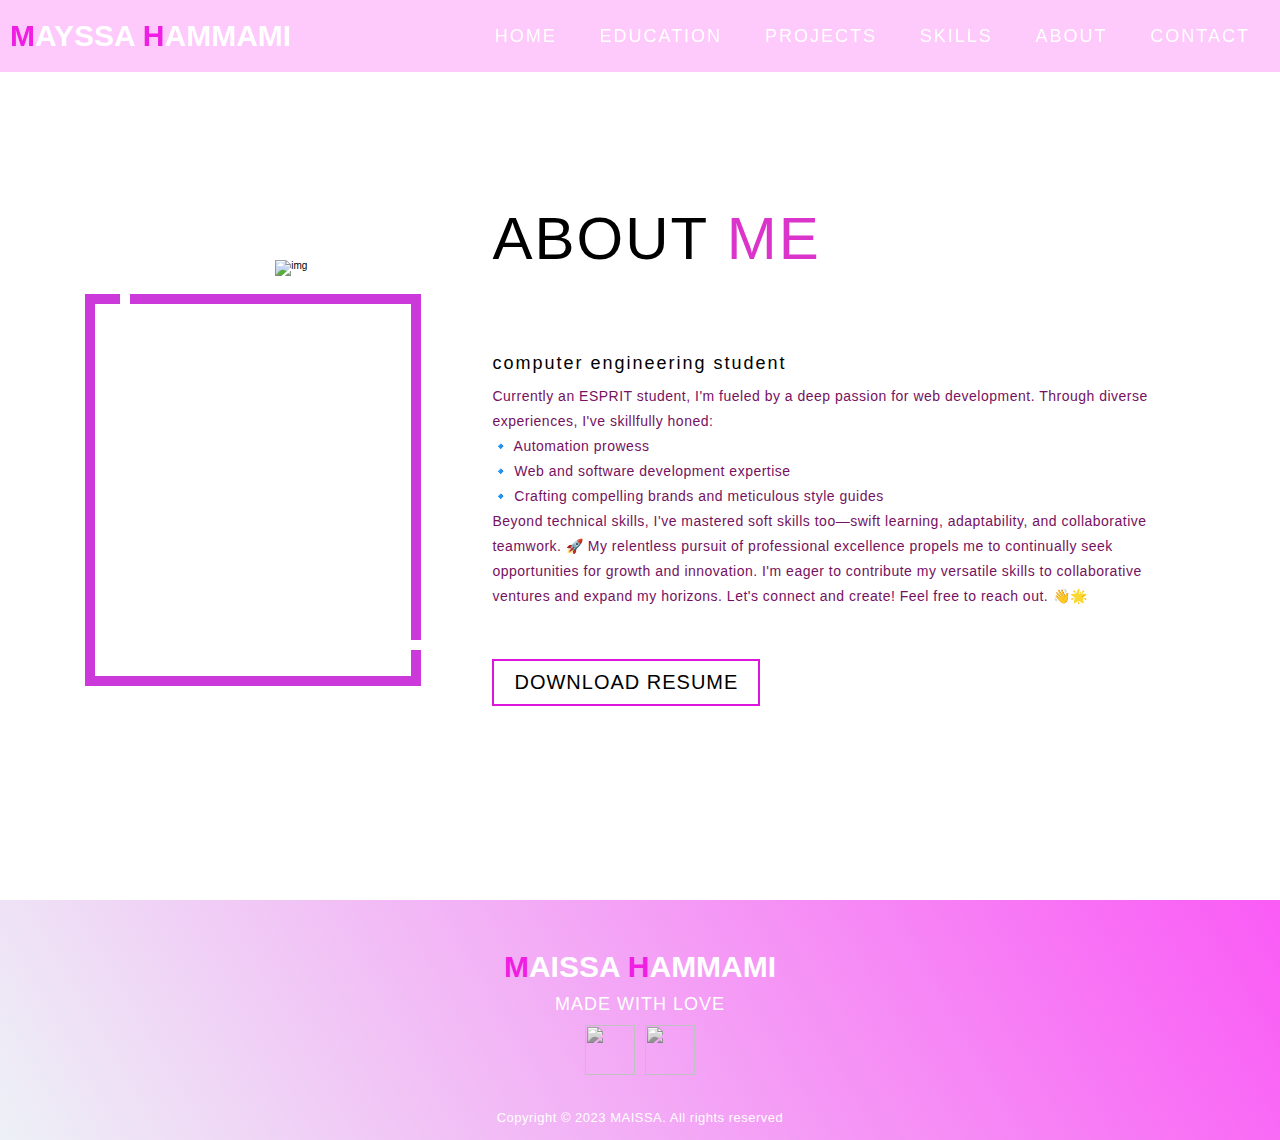
==== about.html @ 3b2d1891 "Add files via upload" ====
<!DOCTYPE html>
<html lang="en">
<head>
    <meta charset="UTF-8">
    <meta name="viewport" content="width=device-width, initial-scale=1.0">
    <link rel="stylesheet" href="style.css">
    <title>about</title>
</head>
<body>
  <!-- Header -->
<!-- Header -->
<section id="header">
    <div class="header container">
      <div class="nav-bar">
        <div class="brand">
          <a href="home.html">
            <h1><span>M</span>AYSSA <span>H</span>AMMAMI</h1>
          </a>
        </div>
        <div class="nav-list">
          <div class="hamburger">
            <div class="bar"></div>
          </div>
          <ul>
            <li><a href="index.html" data-after="Home">Home</a></li>
            <li><a href="education.html" data-after="Service">Education</a></li>
            <li><a href="projects.html" data-after="Projects">Projects</a></li>
            <li><a href="skills.html" data-after="Skills">Skills</a></li>
            <li><a href="about.html" data-after="About">About</a></li>
            <li><a href="contact.html" data-after="Contact">Contact</a></li>
          </ul>
        </div>
      </div>
    </div>
  </section>   
  <!-- About Section -->
  <section id="about">
    <div class="about container">
      <div class="col-left">
        <div class="about-img">
          <img src="./img/sou.jpg" alt="img">
        </div>
      </div>
      <div class="col-right">
        <h1 class="section-title">About <span>me</span></h1>
        <h2>computer engineering student</h2>
        <p>Currently an ESPRIT student, I'm fueled by a deep passion for web development. Through diverse experiences, I've skillfully honed:
          <br>
          🔹 Automation prowess <br>
          🔹 Web and software development expertise <br>
          🔹 Crafting compelling brands and meticulous style guides <br>
          
          Beyond technical skills, I've mastered soft skills too—swift learning, adaptability, and collaborative teamwork.
          
          🚀 My relentless pursuit of professional excellence propels me to continually seek opportunities for growth and innovation.
          
          I'm eager to contribute my versatile skills to collaborative ventures and expand my horizons. Let's connect and create! Feel free to reach out. 👋🌟</p>
        <a href="index.html" class="cta">Download Resume</a>
      </div>
    </div>
  </section>
  <!-- End About Section --> 
  <!-- Footer -->
  <section id="footer">
    <div class="footer container">
      <div class="brand">
        <h1><span>M</span>AISSA <span>H</span>AMMAMI</h1>
      </div>
      <h2>MADE WITH LOVE </h2>
      <div class="social-icon">
        <div class="social-item">
          <a href="#"><img src="https://img.icons8.com/bubbles/100/000000/facebook-new.png" /></a>
        </div>
        <div class="social-item">
          <a href="#"><img src="https://img.icons8.com/bubbles/100/000000/instagram-new.png" /></a>
        </div>
      </div>
      <p>Copyright © 2023 MAISSA. All rights reserved</p>
    </div>
  </section>
  <!-- End Footer -->
  <script src="./app.js"></script>
  <!-- Add this script at the end of the body tag -->
<!-- Add this in the head section of your HTML -->
</body>
</html>
---- style.css ----
.contact {
	background-color: #f4f4f4;
	padding: 80px 0;
	text-align: center;
  }
  
  .contact__heading {
	color: #333;
  }
  
  .contact__wrapper {
	display: flex;
	justify-content: space-around;
	align-items: center;
	margin-top: 40px;
  }
  
  .contact__visual img {
	max-width: 100%;
	height: auto;
  }
  
  .contact__form {
	max-width: 400px;
	width: 100%;
  }
  
  .contact__form-el {
	width: 100%;
	padding: 10px;
	margin-bottom: 20px;
	border: 1px solid #ddd;
	border-radius: 5px;
	font-size: 16px;
  }
  
  .contact__form-el--submit {
	background-color: #ed27f4;
	color: #fff;
	cursor: pointer;
  }
  
  .contact__form-el--submit:hover {
	background-color: #2980b9;
  }
  
  /* Responsive Styling */
  @media screen and (max-width: 768px) {
	.contact__wrapper {
	  flex-direction: column;
	}
  
	.contact__form {
	  max-width: none;
	}
  }
.section-title{
	flex-direction: column;
	max-width: 1200px;
	margin: 0 auto;
	padding: 60px 0;
}
.skills {

	@keyframes rubberBand {
		0% {
		  -webkit-transform: scale(1);
		  -ms-transform: scale(1);
		  transform: scale(1);
		}
	  
		30% {
		  -webkit-transform: scaleX(1.25) scaleY(0.75);
		  -ms-transform: scaleX(1.25) scaleY(0.75);
		  transform: scaleX(1.25) scaleY(0.75);
		}
	  
		40% {
		  -webkit-transform: scaleX(0.75) scaleY(1.25);
		  -ms-transform: scaleX(0.75) scaleY(1.25);
		  transform: scaleX(0.75) scaleY(1.25);
		}
	  
		60% {
		  -webkit-transform: scaleX(1.15) scaleY(0.85);
		  -ms-transform: scaleX(1.15) scaleY(0.85);
		  transform: scaleX(1.15) scaleY(0.85);
		}
	  
		100% {
		  -webkit-transform: scale(1);
		  -ms-transform: scale(1);
		  transform: scale(1);
		}
	  }
	  
	  .rubberBand {
		-webkit-animation-name: rubberBand;
		animation-name: rubberBand;
	  }
	  /* 
	  @-webkit-keyframes shake {
		0%, 100% {
		  -webkit-transform: translateX(0);
		  transform: translateX(0);
		}
	  
		10%, 30%, 50%, 70%, 90% {
		  -webkit-transform: translateX(-10px);
		  transform: translateX(-10px);
		}
	  
		20%, 40%, 60%, 80% {
		  -webkit-transform: translateX(10px);
		  transform: translateX(10px);
		}
	  } */
	  @keyframes shake {
		0%, 100% {
		  -webkit-transform: translateX(0);
		  -ms-transform: translateX(0);
		  transform: translateX(0);
		}
	  
		10%, 30%, 50%, 70%, 90% {
		  -webkit-transform: translateX(-10px);
		  -ms-transform: translateX(-10px);
		  transform: translateX(-10px);
		}
	  
		20%, 40%, 60%, 80% {
		  -webkit-transform: translateX(10px);
		  -ms-transform: translateX(10px);
		  transform: translateX(10px);
		}
	  }
	  
	  .shake {
		-webkit-animation-name: shake;
		animation-name: shake;
	  }
	  /* 
	  @-webkit-keyframes swing {
		20% {
		  -webkit-transform: rotate(15deg);
		  transform: rotate(15deg);
		}
	  
		40% {
		  -webkit-transform: rotate(-10deg);
		  transform: rotate(-10deg);
		}
	  
		60% {
		  -webkit-transform: rotate(5deg);
		  transform: rotate(5deg);
		}
	  
		80% {
		  -webkit-transform: rotate(-5deg);
		  transform: rotate(-5deg);
		}
@keyframes swing {
  20% {
    -webkit-transform: rotate(15deg);
    -ms-transform: rotate(15deg);
    transform: rotate(15deg);
  }

  40% {
    -webkit-transform: rotate(-10deg);
    -ms-transform: rotate(-10deg);
    transform: rotate(-10deg);
  }

  60% {
    -webkit-transform: rotate(5deg);
    -ms-transform: rotate(5deg);
    transform: rotate(5deg);
  }

  80% {
    -webkit-transform: rotate(-5deg);
    -ms-transform: rotate(-5deg);
    transform: rotate(-5deg);
  }

  100% {
    -webkit-transform: rotate(0deg);
    -ms-transform: rotate(0deg);
    transform: rotate(0deg);
  }
}

.swing {
  -webkit-transform-origin: top center;
  -ms-transform-origin: top center;
  transform-origin: top center;
  -webkit-animation-name: swing;
  animation-name: swing;
}

@keyframes tada {
  0% {
    -webkit-transform: scale(1);
    -ms-transform: scale(1);
    transform: scale(1);
  }

  10%, 20% {
    -webkit-transform: scale(0.9) rotate(-3deg);
    -ms-transform: scale(0.9) rotate(-3deg);
    transform: scale(0.9) rotate(-3deg);
  }

  30%, 50%, 70%, 90% {
    -webkit-transform: scale(1.1) rotate(3deg);
    -ms-transform: scale(1.1) rotate(3deg);
    transform: scale(1.1) rotate(3deg);
  }

  40%, 60%, 80% {
    -webkit-transform: scale(1.1) rotate(-3deg);
    -ms-transform: scale(1.1) rotate(-3deg);
    transform: scale(1.1) rotate(-3deg);
  }

  100% {
    -webkit-transform: scale(1) rotate(0);
    -ms-transform: scale(1) rotate(0);
    transform: scale(1) rotate(0);
  }
}
	  
}
.skill-content{padding: 50px 0 80px;}
.single-skill-content{padding-top: 100px;}
.section-heading h2 {
  font-size: 24px;
    font-weight: 600;
    text-transform: uppercase;
    padding-bottom: 20px; /* Adjust this value to change the spacing below the heading */
    border-bottom: 1px solid #e5ebf2;
}
.single-progress-txt {
    display: flex;
}
.single-progress-txt h3 {
    width: 10%;
    color: #a606c3;
    position: relative;
    top: 6px;
    left: 20px;
}
.barWrapper {
    font-weight: 400;
    font-size: 16px;
    text-transform: uppercase;
}
.progress {
    border-radius:3px;
    overflow: visible;
    background: #e6ecf3;
    height:8px;
    margin-top: 15px;
    width: 85%;
    margin-bottom: 37px;
}
.progress-bar {
   background: #b636ff;
    border-radius: 3px;
   -webkit-transition: width 1.5s ease-in-out;
   -ms-transition: width 1.5s ease-in-out;
   -moz-transition: width 1.5s ease-in-out;
   -o-transition: width 1.5s ease-in-out;
   transition: width 1.5s ease-in-out;
}
.tooltip{
   position:relative;
   float:right;
}
.tooltip > .tooltip-inner {
   background-color: transparent;
   padding: 1px 5px;
   color: #b636ff;
   font-weight: 500;
   font-size: 12px;
   border-radius: 0;
}
.popOver + .tooltip > .tooltip-arrow {
   border-left: 6px solid transparent;
   border-right: 6px solid transparent;
   border-top: 6px solid #fff;
   bottom: -1px;
   transform: translateX(-50%);
   margin-left: 0;
}
.progress-bar-90 {
    background: #ec48e6; /* Green color for 90% */
}

.progress-bar-85 {
    background: #e535e8; /* Yellow color for 85% */
}

.progress-bar-97 {
    background: #f422ff; /* Orange color for 97% */
}
@import 'https://fonts.googleapis.com/css?family=Montserrat:300, 400, 700&display=swap';
* {
	padding: 0;
	margin: 0;
	box-sizing: border-box;
}
html {
	font-size: 10px;
	font-family: 'Montserrat', sans-serif;
	scroll-behavior: smooth;
}
a {
	text-decoration: none;
}
.container {
	min-height: 100vh;
	width: 100%;
	display: flex;
	align-items: center;
	justify-content: center;
}
img {
	height: 100%;
	width: 100%;
	object-fit: cover;
}
p {
	color: rgb(117, 17, 97);
	font-size: 1.4rem;
	margin-top: 5px;
	line-height: 2.5rem;
	font-weight: 300;
	letter-spacing: 0.05rem;
}
.section-title {
	font-size: 4rem;
	font-weight: 300;
	color: rgb(0, 0, 0);
	margin-bottom: 10px;
	text-transform: uppercase;
	letter-spacing: 0.2rem;
	text-align: center;
}
.section-title span {
	color: rgb(203, 20, 220);
}

.cta {
	display: inline-block;
	padding: 10px 30px;
	color: white;
	background-color: transparent;
	border: 2px solid rgb(220, 20, 220);
	font-size: 2rem;
	text-transform: uppercase;
	letter-spacing: 0.1rem;
	margin-top: 30px;
	transition: 0.3s ease;
	transition-property: background-color, color;
}
.cta:hover {
	color: white;
	background-color: rgb(220, 20, 220);
}
.brand h1 {
	font-size: 3rem;
	text-transform: uppercase;
	color: white;
}
.brand h1 span {
	color: rgb(240, 29, 226);
}

/* Header section */
#header {
	position: fixed;
	z-index: 1000;
	left: 0;
	top: 0;
	width: 100vw;
	height: auto;
}
#header .header {
	min-height: 8vh;
	background-color: rgba(246, 32, 239, 0.24);
	transition: 0.3s ease background-color;
}
#header .nav-bar {
	display: flex;
	align-items: center;
	justify-content: space-between;
	width: 100%;
	height: 100%;
	max-width: 1300px;
	padding: 0 10px;
}
#header .nav-list ul {
	list-style: none;
	position: absolute;
	background-color: rgb(242, 52, 239);
	width: 100vw;
	height: 100vh;
	left: 100%;
	top: 0;
	display: flex;
	flex-direction: column;
	justify-content: center;
	align-items: center;
	z-index: 1;
	overflow-x: hidden;
	transition: 0.5s ease left;
}
#header .nav-list ul.active {
	left: 0%;
}
#header .nav-list ul a {
	font-size: 2.5rem;
	font-weight: 500;
	letter-spacing: 0.2rem;
	text-decoration: none;
	color: white;
	text-transform: uppercase;
	padding: 20px;
	display: block;
}
#header .nav-list ul a::after {
	content: attr(data-after);
	position: absolute;
	top: 50%;
	left: 50%;
	transform: translate(-50%, -50%) scale(0);
	color: rgba(240, 248, 255, 0.021);
	font-size: 13rem;
	letter-spacing: 50px;
	z-index: -1;
	transition: 0.3s ease letter-spacing;
}
#header .nav-list ul li:hover a::after {
	transform: translate(-50%, -50%) scale(1);
	letter-spacing: initial;
}
#header .nav-list ul li:hover a {
	color: rgb(215, 52, 247);
}
#header .hamburger {
	height: 60px;
	width: 60px;
	display: inline-block;
	border: 3px solid white;
	border-radius: 50%;
	position: relative;
	display: flex;
	align-items: center;
	justify-content: center;
	z-index: 100;
	cursor: pointer;
	transform: scale(0.8);
	margin-right: 20px;
}
#header .hamburger:after {
	position: absolute;
	content: '';
	height: 100%;
	width: 100%;
	border-radius: 50%;
	border: 3px solid white;
	animation: hamburger_puls 1s ease infinite;
}
#header .hamburger .bar {
	height: 2px;
	width: 30px;
	position: relative;
	background-color: white;
	z-index: -1;
}
#header .hamburger .bar::after,
#header .hamburger .bar::before {
	content: '';
	position: absolute;
	height: 100%;
	width: 100%;
	left: 0;
	background-color: white;
	transition: 0.3s ease;
	transition-property: top, bottom;
}
#header .hamburger .bar::after {
	top: 8px;
}
#header .hamburger .bar::before {
	bottom: 8px;
}
#header .hamburger.active .bar::before {
	bottom: 0;
}
#header .hamburger.active .bar::after {
	top: 0;
}
/* End Header section */

/* Hero Section */
#hero {
	background-image: url(./img/20.jpg);
	background-size: cover;
	background-position: top center;
	position: relative;
	z-index: 1;
}
#hero::after {
	content: '';
	position: absolute;
	left: 0;
	top: 0;
	height: 100%;
	width: 100%;
	background-color: rgb(30, 30, 30);
	opacity: 0.7;
	z-index: -1;
}
#hero .hero {
	max-width: 1200px;
	margin: 0 auto;
	padding: 0 50px;
	justify-content: flex-start;
}
#hero h1 {
	display: block;
	width: fit-content;
	font-size: 4rem;
	position: relative;
	color: transparent;
	animation: text_reveal 0.5s ease forwards;
	animation-delay: 1s;
}
#hero h1:nth-child(1) {
	animation-delay: 1s;
}
#hero h1:nth-child(2) {
	animation-delay: 2s;
}
#hero h1:nth-child(3) {
	animation: text_reveal_name 0.5s ease forwards;
	animation-delay: 3s;
}
#hero h1 span {
	position: absolute;
	top: 0;
	left: 0;
	height: 100%;
	width: 0;
	background-color: rgb(218, 61, 249);
	animation: text_reveal_box 1s ease;
	animation-delay: 0.5s;
}
#hero h1:nth-child(1) span {
	animation-delay: 0.5s;
}
#hero h1:nth-child(2) span {
	animation-delay: 1.5s;
}
#hero h1:nth-child(3) span {
	animation-delay: 2.5s;
}

/* End Hero Section */

/* Services Section */
/* Reset some default styles and apply a basic font */
body, h1, h2, h3, h4, h5, p {
	margin: 0;
	padding: 0;
	font-family: 'Arial', sans-serif;
  }
  
  /* Style the services section */
  #services {
	background-color: #f5f5f5;
	padding: 50px 0;
  }
  
  /* Center the content within the container */
  .container {
	margin: 0 auto;
  }
  
  /* Style the section title */
  .section-title {
	font-size: 36px;	margin-bottom: 20px;
	position: relative;
  }
  
  .section-title span {
	color: #db34ca; /* Use your preferred color */
  }
  
  /* Style the description paragraph */
  .services p {
	font-size: 18px;
	color: #555;
	line-height: 1.6;
  }
  
  /* Style the education timeline */
  .education-horizontal-timeline {
	margin-top: 30px;
  }
  
  /* Style each timeline entry */
  .single-horizontal-timeline {
	text-align: center;
	margin-bottom: 40px;
  }
  
  /* Style the experience time section */
  .experience-time {
	background-color: #bf34db; /* Use your preferred color */
	color: #fff;
	padding: 10px;
	border-radius: 5px;
  }
  
  .experience-time h2, .experience-time h3 {
	margin: 0;
  }
  
  /* Style the timeline content */
  .timeline {
	position: relative;
	margin-top: 20px;
  }
  
  .timeline-horizontal-border {
	position: absolute;
	left: 50%;
	height: 2px;
	width: 100%;
	background-color: #db34bf; /* Use your preferred color */
	transform: translateX(-50%);
  }
  
  .single-timeline-horizontal {
	position: absolute;
	left: 50%;
	height: 10px;
	width: 10px;
	background-color: #bf34db; /* Use your preferred color */
	border-radius: 50%;
	transform: translateX(-50%);
  }
  
  /* Style the timeline content */
  .timeline-content {
	padding: 20px;
	border: 1px solid #c234db; /* Use your preferred color */
	border-radius: 5px;
	background-color: #fff;
	position: relative;
	z-index: 1;
  }
  
  /* Style the titles and locations */
  .title {
	font-size: 24px;
	margin-bottom: 10px;
  }
  
  h5 {
	margin: 0;
	color: #777;
  }
  
/* Projects section */
#projects .projects {
	flex-direction: column;
	max-width: 1200px;
	margin: 0 auto;
	padding: 100px 0;
}
#projects .projects-header h1 {
	margin-bottom: 50px;
}
#projects .all-projects {
	display: flex;
	align-items: center;
	justify-content: center;
	flex-direction: column;
}
#projects .project-item {
	display: flex;
	align-items: center;
	justify-content: center;
	flex-direction: column;
	width: 80%;
	margin: 20px auto;
	overflow: hidden;
	border-radius: 10px;
}
#projects .project-info {
	padding: 30px;
	flex-basis: 50%;
	height: 100%;
	display: flex;
	align-items: flex-start;
	justify-content: center;
	flex-direction: column;
	background-image: linear-gradient(60deg, #ffffff 0%, #f754ee 100%);
	color: rgb(250, 43, 250);
}
#projects .project-info h1 {
	font-size: 4rem;
	font-weight: 500;
}
#projects .project-info h2 {
	font-size: 1.8rem;
	font-weight: 500;
	margin-top: 10px;
}
#projects .project-info p {
	color: white;
}
#projects .project-img {
	flex-basis: 50%;
	height: 300px;
	overflow: hidden;
	position: relative;
}
#projects .project-img:after {
	content: '';
	position: absolute;
	left: 0;
	top: 0;
	height: 100%;
	width: 100%;
	opacity: 0.7;
}
#projects .project-img img {
	transition: 0.3s ease transform;
}
#projects .project-item:hover .project-img img {
	transform: scale(1.1);
}
/* End Projects section */

/* About Section */
#about .about {
	flex-direction: column-reverse;
	text-align: center;
	max-width: 1200px;
	margin: 0 auto;
	padding: 100px 20px;
}
#about .col-left {
	width: 250px;
	height: 360px;
}
#about .col-right {
	width: 100%;
}
#about .col-right h2 {
	font-size: 1.8rem;
	font-weight: 500;
	letter-spacing: 0.2rem;
	margin-bottom: 10px;
}
#about .col-right p {
	margin-bottom: 20px;
}
#about .col-right .cta {
	color: black;
	margin-bottom: 50px;
	padding: 10px 20px;
	font-size: 2rem;
}
#about .col-left .about-img {
	height: 100%;
	width: 100%;
	position: relative;
	border: 10px solid white;
}
#about .col-left .about-img::after {
	content: '';
	position: absolute;
	left: -33px;
	top: 19px;
	height: 98%;
	width: 98%;
	border: 7px solid rgb(250, 77, 224);
	z-index: -1;
}
/* End About Section */

/* contact Section */
#contact .contact {
	flex-direction: column;
	max-width: 1200px;
	margin: 0 auto;
	width: 90%;
}
#contact .contact-items {
	/* max-width: 400px; */
	width: 100%;
}
#contact .contact-item {
	width: 80%;
	padding: 20px;
	text-align: center;
	border-radius: 10px;
	padding: 30px;
	margin: 30px;
	display: flex;
	justify-content: center;
	align-items: center;
	flex-direction: column;
	box-shadow: 0px 0px 18px 0 #ff3ce22c;
	transition: 0.3s ease box-shadow;
}
#contact .contact-item:hover {
	box-shadow: 0px 0px 5px 0 #ef52f42c;
}
#contact .icon {
	width: 70px;
	margin: 0 auto;
	margin-bottom: 10px;
}
#contact .contact-info h1 {
	font-size: 2.5rem;
	font-weight: 500;
	margin-bottom: 5px;
}
#contact .contact-info h2 {
	font-size: 1.3rem;
	line-height: 2rem;
	font-weight: 500;
}
/*End contact Section */

/* Footer */
#footer {
	background-image: linear-gradient(60deg, #edf1f6 0%, #fa5bf5 100%);
}
#footer .footer {
	min-height: 200px;
	flex-direction: column;
	padding-top: 50px;
	padding-bottom: 10px;
}
#footer h2 {
	color: white;
	font-weight: 500;
	font-size: 1.8rem;
	letter-spacing: 0.1rem;
	margin-top: 10px;
	margin-bottom: 10px;
}
#footer .social-icon {
	display: flex;
	margin-bottom: 30px;
}
#footer .social-item {
	height: 50px;
	width: 50px;
	margin: 0 5px;
}
#footer .social-item img {
	filter: grayscale(1);
	transition: 0.3s ease filter;
}
#footer .social-item:hover img {
	filter: grayscale(0);
}
#footer p {
	color: white;
	font-size: 1.3rem;
}
/* End Footer */

/* Keyframes */
@keyframes hamburger_puls {
	0% {
		opacity: 1;
		transform: scale(1);
	}
	100% {
		opacity: 0;
		transform: scale(1.4);
	}
}
@keyframes text_reveal_box {
	50% {
		width: 100%;
		left: 0;
	}
	100% {
		width: 0;
		left: 100%;
	}
}
@keyframes text_reveal {
	100% {
		color: white;
	}
}
@keyframes text_reveal_name {
	100% {
		color: rgb(255, 80, 255);
		font-weight: 500;
	}
}
/* End Keyframes */

/* Media Query For Tablet */
@media only screen and (min-width: 768px) {
	.cta {
		font-size: 2.5rem;
		padding: 20px 60px;
	}
	h1.section-title {
		font-size: 6rem;
	}

	/* Hero */
	#hero h1 {
		font-size: 7rem;
	}
	/* End Hero */

	/* Services Section */
	#services .service-bottom .service-item {
		flex-basis: 45%;
		margin: 2.5%;
	}
	/* End Services Section */

	/* Project */
	#projects .project-item {
		flex-direction: row;
	}
	#projects .project-item:nth-child(even) {
		flex-direction: row-reverse;
	}
	#projects .project-item {
		height: 400px;
		margin: 0;
		width: 100%;
		border-radius: 0;
	}
	#projects .all-projects .project-info {
		height: 100%;
	}
	#projects .all-projects .project-img {
		height: 100%;
	}
	/* End Project */

	/* About */
	#about .about {
		flex-direction: row;
	}
	#about .col-left {
		width: 600px;
		height: 400px;
		padding-left: 60px;
	}
	#about .about .col-left .about-img::after {
		left: -45px;
		top: 34px;
		height: 98%;
		width: 98%;
		border: 10px solid rgb(203, 57, 219);
	}
	#about .col-right {
		text-align: left;
		padding: 30px;
	}
	#about .col-right h1 {
		text-align: left;
	}
	/* End About */

	/* contact  */
	#contact .contact {
		flex-direction: column;
		padding: 100px 0;
		align-items: center;
		justify-content: center;
		min-width: 20vh;
	}
	#contact .contact-items {
		width: 100%;
		display: flex;
		flex-direction: row;
		justify-content: space-evenly;
		margin: 0;
	}
	#contact .contact-item {
		width: 30%;
		margin: 0;
		flex-direction: row;
	}
	#contact .contact-item .icon {
		height: 100px;
		width: 100px;
	}
	#contact .contact-item .icon img {
		object-fit: contain;
	}
	#contact .contact-item .contact-info {
		width: 100%;
		text-align: left;
		padding-left: 20px;
	}
	/* End contact  */
}
/* End Media Query For Tablet */

/* Media Query For Desktop */
@media only screen and (min-width: 1200px) {
	/* header */
	#header .hamburger {
		display: none;
	}
	#header .nav-list ul {
		position: initial;
		display: block;
		height: auto;
		width: fit-content;
		background-color: transparent;
	}
	#header .nav-list ul li {
		display: inline-block;
	}
	#header .nav-list ul li a {
		font-size: 1.8rem;
	}
	#header .nav-list ul a:after {
		display: none;
	}
	/* End header */

	#services .service-bottom .service-item {
		flex-basis: 22%;
		margin: 1.5%;
	}
}
/* End  Media Query For Desktop */
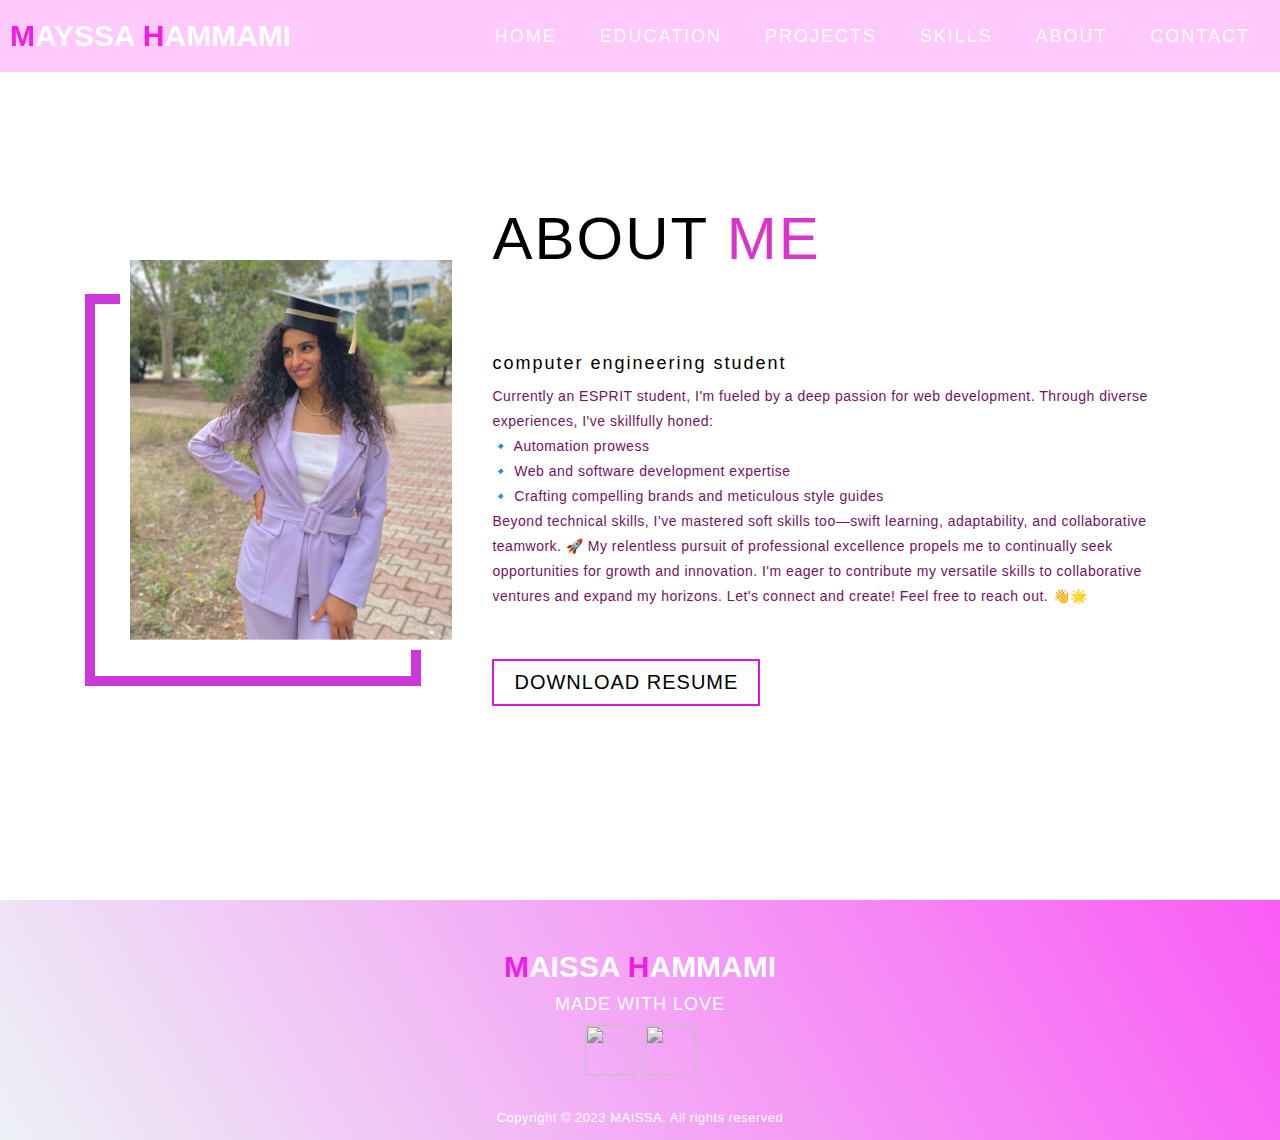
==== commit 35c83659: "initial commit" ====
--- a/about.html
+++ b/about.html
@@ -1,86 +1,86 @@
-<!DOCTYPE html>
-<html lang="en">
-<head>
-    <meta charset="UTF-8">
-    <meta name="viewport" content="width=device-width, initial-scale=1.0">
-    <link rel="stylesheet" href="style.css">
-    <title>about</title>
-</head>
-<body>
-  <!-- Header -->
-<!-- Header -->
-<section id="header">
-    <div class="header container">
-      <div class="nav-bar">
-        <div class="brand">
-          <a href="home.html">
-            <h1><span>M</span>AYSSA <span>H</span>AMMAMI</h1>
-          </a>
-        </div>
-        <div class="nav-list">
-          <div class="hamburger">
-            <div class="bar"></div>
-          </div>
-          <ul>
-            <li><a href="index.html" data-after="Home">Home</a></li>
-            <li><a href="education.html" data-after="Service">Education</a></li>
-            <li><a href="projects.html" data-after="Projects">Projects</a></li>
-            <li><a href="skills.html" data-after="Skills">Skills</a></li>
-            <li><a href="about.html" data-after="About">About</a></li>
-            <li><a href="contact.html" data-after="Contact">Contact</a></li>
-          </ul>
-        </div>
-      </div>
-    </div>
-  </section>   
-  <!-- About Section -->
-  <section id="about">
-    <div class="about container">
-      <div class="col-left">
-        <div class="about-img">
-          <img src="./img/sou.jpg" alt="img">
-        </div>
-      </div>
-      <div class="col-right">
-        <h1 class="section-title">About <span>me</span></h1>
-        <h2>computer engineering student</h2>
-        <p>Currently an ESPRIT student, I'm fueled by a deep passion for web development. Through diverse experiences, I've skillfully honed:
-          <br>
-          🔹 Automation prowess <br>
-          🔹 Web and software development expertise <br>
-          🔹 Crafting compelling brands and meticulous style guides <br>
-          
-          Beyond technical skills, I've mastered soft skills too—swift learning, adaptability, and collaborative teamwork.
-          
-          🚀 My relentless pursuit of professional excellence propels me to continually seek opportunities for growth and innovation.
-          
-          I'm eager to contribute my versatile skills to collaborative ventures and expand my horizons. Let's connect and create! Feel free to reach out. 👋🌟</p>
-        <a href="index.html" class="cta">Download Resume</a>
-      </div>
-    </div>
-  </section>
-  <!-- End About Section --> 
-  <!-- Footer -->
-  <section id="footer">
-    <div class="footer container">
-      <div class="brand">
-        <h1><span>M</span>AISSA <span>H</span>AMMAMI</h1>
-      </div>
-      <h2>MADE WITH LOVE </h2>
-      <div class="social-icon">
-        <div class="social-item">
-          <a href="#"><img src="https://img.icons8.com/bubbles/100/000000/facebook-new.png" /></a>
-        </div>
-        <div class="social-item">
-          <a href="#"><img src="https://img.icons8.com/bubbles/100/000000/instagram-new.png" /></a>
-        </div>
-      </div>
-      <p>Copyright © 2023 MAISSA. All rights reserved</p>
-    </div>
-  </section>
-  <!-- End Footer -->
-  <script src="./app.js"></script>
-  <!-- Add this script at the end of the body tag -->
-<!-- Add this in the head section of your HTML -->
-</body>
+<!DOCTYPE html>
+<html lang="en">
+<head>
+    <meta charset="UTF-8">
+    <meta name="viewport" content="width=device-width, initial-scale=1.0">
+    <link rel="stylesheet" href="style.css">
+    <title>about</title>
+</head>
+<body>
+  <!-- Header -->
+<!-- Header -->
+<section id="header">
+    <div class="header container">
+      <div class="nav-bar">
+        <div class="brand">
+          <a href="home.html">
+            <h1><span>M</span>AYSSA <span>H</span>AMMAMI</h1>
+          </a>
+        </div>
+        <div class="nav-list">
+          <div class="hamburger">
+            <div class="bar"></div>
+          </div>
+          <ul>
+            <li><a href="index.html" data-after="Home">Home</a></li>
+            <li><a href="education.html" data-after="Service">Education</a></li>
+            <li><a href="projects.html" data-after="Projects">Projects</a></li>
+            <li><a href="skills.html" data-after="Skills">Skills</a></li>
+            <li><a href="about.html" data-after="About">About</a></li>
+            <li><a href="contact.html" data-after="Contact">Contact</a></li>
+          </ul>
+        </div>
+      </div>
+    </div>
+  </section>   
+  <!-- About Section -->
+  <section id="about">
+    <div class="about container">
+      <div class="col-left">
+        <div class="about-img">
+          <img src="./img/sou.jpg" alt="img">
+        </div>
+      </div>
+      <div class="col-right">
+        <h1 class="section-title">About <span>me</span></h1>
+        <h2>computer engineering student</h2>
+        <p>Currently an ESPRIT student, I'm fueled by a deep passion for web development. Through diverse experiences, I've skillfully honed:
+          <br>
+          🔹 Automation prowess <br>
+          🔹 Web and software development expertise <br>
+          🔹 Crafting compelling brands and meticulous style guides <br>
+          
+          Beyond technical skills, I've mastered soft skills too—swift learning, adaptability, and collaborative teamwork.
+          
+          🚀 My relentless pursuit of professional excellence propels me to continually seek opportunities for growth and innovation.
+          
+          I'm eager to contribute my versatile skills to collaborative ventures and expand my horizons. Let's connect and create! Feel free to reach out. 👋🌟</p>
+        <a href="index.html" class="cta">Download Resume</a>
+      </div>
+    </div>
+  </section>
+  <!-- End About Section --> 
+  <!-- Footer -->
+  <section id="footer">
+    <div class="footer container">
+      <div class="brand">
+        <h1><span>M</span>AISSA <span>H</span>AMMAMI</h1>
+      </div>
+      <h2>MADE WITH LOVE </h2>
+      <div class="social-icon">
+        <div class="social-item">
+          <a href="#"><img src="https://img.icons8.com/bubbles/100/000000/facebook-new.png" /></a>
+        </div>
+        <div class="social-item">
+          <a href="#"><img src="https://img.icons8.com/bubbles/100/000000/instagram-new.png" /></a>
+        </div>
+      </div>
+      <p>Copyright © 2023 MAISSA. All rights reserved</p>
+    </div>
+  </section>
+  <!-- End Footer -->
+  <script src="./app.js"></script>
+  <!-- Add this script at the end of the body tag -->
+<!-- Add this in the head section of your HTML -->
+</body>
 </html>--- a/style.css
+++ b/style.css
@@ -1,1053 +1,1053 @@
-.contact {
-	background-color: #f4f4f4;
-	padding: 80px 0;
-	text-align: center;
-  }
-  
-  .contact__heading {
-	color: #333;
-  }
-  
-  .contact__wrapper {
-	display: flex;
-	justify-content: space-around;
-	align-items: center;
-	margin-top: 40px;
-  }
-  
-  .contact__visual img {
-	max-width: 100%;
-	height: auto;
-  }
-  
-  .contact__form {
-	max-width: 400px;
-	width: 100%;
-  }
-  
-  .contact__form-el {
-	width: 100%;
-	padding: 10px;
-	margin-bottom: 20px;
-	border: 1px solid #ddd;
-	border-radius: 5px;
-	font-size: 16px;
-  }
-  
-  .contact__form-el--submit {
-	background-color: #ed27f4;
-	color: #fff;
-	cursor: pointer;
-  }
-  
-  .contact__form-el--submit:hover {
-	background-color: #2980b9;
-  }
-  
-  /* Responsive Styling */
-  @media screen and (max-width: 768px) {
-	.contact__wrapper {
-	  flex-direction: column;
-	}
-  
-	.contact__form {
-	  max-width: none;
-	}
-  }
-.section-title{
-	flex-direction: column;
-	max-width: 1200px;
-	margin: 0 auto;
-	padding: 60px 0;
-}
-.skills {
-
-	@keyframes rubberBand {
-		0% {
-		  -webkit-transform: scale(1);
-		  -ms-transform: scale(1);
-		  transform: scale(1);
-		}
-	  
-		30% {
-		  -webkit-transform: scaleX(1.25) scaleY(0.75);
-		  -ms-transform: scaleX(1.25) scaleY(0.75);
-		  transform: scaleX(1.25) scaleY(0.75);
-		}
-	  
-		40% {
-		  -webkit-transform: scaleX(0.75) scaleY(1.25);
-		  -ms-transform: scaleX(0.75) scaleY(1.25);
-		  transform: scaleX(0.75) scaleY(1.25);
-		}
-	  
-		60% {
-		  -webkit-transform: scaleX(1.15) scaleY(0.85);
-		  -ms-transform: scaleX(1.15) scaleY(0.85);
-		  transform: scaleX(1.15) scaleY(0.85);
-		}
-	  
-		100% {
-		  -webkit-transform: scale(1);
-		  -ms-transform: scale(1);
-		  transform: scale(1);
-		}
-	  }
-	  
-	  .rubberBand {
-		-webkit-animation-name: rubberBand;
-		animation-name: rubberBand;
-	  }
-	  /* 
-	  @-webkit-keyframes shake {
-		0%, 100% {
-		  -webkit-transform: translateX(0);
-		  transform: translateX(0);
-		}
-	  
-		10%, 30%, 50%, 70%, 90% {
-		  -webkit-transform: translateX(-10px);
-		  transform: translateX(-10px);
-		}
-	  
-		20%, 40%, 60%, 80% {
-		  -webkit-transform: translateX(10px);
-		  transform: translateX(10px);
-		}
-	  } */
-	  @keyframes shake {
-		0%, 100% {
-		  -webkit-transform: translateX(0);
-		  -ms-transform: translateX(0);
-		  transform: translateX(0);
-		}
-	  
-		10%, 30%, 50%, 70%, 90% {
-		  -webkit-transform: translateX(-10px);
-		  -ms-transform: translateX(-10px);
-		  transform: translateX(-10px);
-		}
-	  
-		20%, 40%, 60%, 80% {
-		  -webkit-transform: translateX(10px);
-		  -ms-transform: translateX(10px);
-		  transform: translateX(10px);
-		}
-	  }
-	  
-	  .shake {
-		-webkit-animation-name: shake;
-		animation-name: shake;
-	  }
-	  /* 
-	  @-webkit-keyframes swing {
-		20% {
-		  -webkit-transform: rotate(15deg);
-		  transform: rotate(15deg);
-		}
-	  
-		40% {
-		  -webkit-transform: rotate(-10deg);
-		  transform: rotate(-10deg);
-		}
-	  
-		60% {
-		  -webkit-transform: rotate(5deg);
-		  transform: rotate(5deg);
-		}
-	  
-		80% {
-		  -webkit-transform: rotate(-5deg);
-		  transform: rotate(-5deg);
-		}
-@keyframes swing {
-  20% {
-    -webkit-transform: rotate(15deg);
-    -ms-transform: rotate(15deg);
-    transform: rotate(15deg);
-  }
-
-  40% {
-    -webkit-transform: rotate(-10deg);
-    -ms-transform: rotate(-10deg);
-    transform: rotate(-10deg);
-  }
-
-  60% {
-    -webkit-transform: rotate(5deg);
-    -ms-transform: rotate(5deg);
-    transform: rotate(5deg);
-  }
-
-  80% {
-    -webkit-transform: rotate(-5deg);
-    -ms-transform: rotate(-5deg);
-    transform: rotate(-5deg);
-  }
-
-  100% {
-    -webkit-transform: rotate(0deg);
-    -ms-transform: rotate(0deg);
-    transform: rotate(0deg);
-  }
-}
-
-.swing {
-  -webkit-transform-origin: top center;
-  -ms-transform-origin: top center;
-  transform-origin: top center;
-  -webkit-animation-name: swing;
-  animation-name: swing;
-}
-
-@keyframes tada {
-  0% {
-    -webkit-transform: scale(1);
-    -ms-transform: scale(1);
-    transform: scale(1);
-  }
-
-  10%, 20% {
-    -webkit-transform: scale(0.9) rotate(-3deg);
-    -ms-transform: scale(0.9) rotate(-3deg);
-    transform: scale(0.9) rotate(-3deg);
-  }
-
-  30%, 50%, 70%, 90% {
-    -webkit-transform: scale(1.1) rotate(3deg);
-    -ms-transform: scale(1.1) rotate(3deg);
-    transform: scale(1.1) rotate(3deg);
-  }
-
-  40%, 60%, 80% {
-    -webkit-transform: scale(1.1) rotate(-3deg);
-    -ms-transform: scale(1.1) rotate(-3deg);
-    transform: scale(1.1) rotate(-3deg);
-  }
-
-  100% {
-    -webkit-transform: scale(1) rotate(0);
-    -ms-transform: scale(1) rotate(0);
-    transform: scale(1) rotate(0);
-  }
-}
-	  
-}
-.skill-content{padding: 50px 0 80px;}
-.single-skill-content{padding-top: 100px;}
-.section-heading h2 {
-  font-size: 24px;
-    font-weight: 600;
-    text-transform: uppercase;
-    padding-bottom: 20px; /* Adjust this value to change the spacing below the heading */
-    border-bottom: 1px solid #e5ebf2;
-}
-.single-progress-txt {
-    display: flex;
-}
-.single-progress-txt h3 {
-    width: 10%;
-    color: #a606c3;
-    position: relative;
-    top: 6px;
-    left: 20px;
-}
-.barWrapper {
-    font-weight: 400;
-    font-size: 16px;
-    text-transform: uppercase;
-}
-.progress {
-    border-radius:3px;
-    overflow: visible;
-    background: #e6ecf3;
-    height:8px;
-    margin-top: 15px;
-    width: 85%;
-    margin-bottom: 37px;
-}
-.progress-bar {
-   background: #b636ff;
-    border-radius: 3px;
-   -webkit-transition: width 1.5s ease-in-out;
-   -ms-transition: width 1.5s ease-in-out;
-   -moz-transition: width 1.5s ease-in-out;
-   -o-transition: width 1.5s ease-in-out;
-   transition: width 1.5s ease-in-out;
-}
-.tooltip{
-   position:relative;
-   float:right;
-}
-.tooltip > .tooltip-inner {
-   background-color: transparent;
-   padding: 1px 5px;
-   color: #b636ff;
-   font-weight: 500;
-   font-size: 12px;
-   border-radius: 0;
-}
-.popOver + .tooltip > .tooltip-arrow {
-   border-left: 6px solid transparent;
-   border-right: 6px solid transparent;
-   border-top: 6px solid #fff;
-   bottom: -1px;
-   transform: translateX(-50%);
-   margin-left: 0;
-}
-.progress-bar-90 {
-    background: #ec48e6; /* Green color for 90% */
-}
-
-.progress-bar-85 {
-    background: #e535e8; /* Yellow color for 85% */
-}
-
-.progress-bar-97 {
-    background: #f422ff; /* Orange color for 97% */
-}
-@import 'https://fonts.googleapis.com/css?family=Montserrat:300, 400, 700&display=swap';
-* {
-	padding: 0;
-	margin: 0;
-	box-sizing: border-box;
-}
-html {
-	font-size: 10px;
-	font-family: 'Montserrat', sans-serif;
-	scroll-behavior: smooth;
-}
-a {
-	text-decoration: none;
-}
-.container {
-	min-height: 100vh;
-	width: 100%;
-	display: flex;
-	align-items: center;
-	justify-content: center;
-}
-img {
-	height: 100%;
-	width: 100%;
-	object-fit: cover;
-}
-p {
-	color: rgb(117, 17, 97);
-	font-size: 1.4rem;
-	margin-top: 5px;
-	line-height: 2.5rem;
-	font-weight: 300;
-	letter-spacing: 0.05rem;
-}
-.section-title {
-	font-size: 4rem;
-	font-weight: 300;
-	color: rgb(0, 0, 0);
-	margin-bottom: 10px;
-	text-transform: uppercase;
-	letter-spacing: 0.2rem;
-	text-align: center;
-}
-.section-title span {
-	color: rgb(203, 20, 220);
-}
-
-.cta {
-	display: inline-block;
-	padding: 10px 30px;
-	color: white;
-	background-color: transparent;
-	border: 2px solid rgb(220, 20, 220);
-	font-size: 2rem;
-	text-transform: uppercase;
-	letter-spacing: 0.1rem;
-	margin-top: 30px;
-	transition: 0.3s ease;
-	transition-property: background-color, color;
-}
-.cta:hover {
-	color: white;
-	background-color: rgb(220, 20, 220);
-}
-.brand h1 {
-	font-size: 3rem;
-	text-transform: uppercase;
-	color: white;
-}
-.brand h1 span {
-	color: rgb(240, 29, 226);
-}
-
-/* Header section */
-#header {
-	position: fixed;
-	z-index: 1000;
-	left: 0;
-	top: 0;
-	width: 100vw;
-	height: auto;
-}
-#header .header {
-	min-height: 8vh;
-	background-color: rgba(246, 32, 239, 0.24);
-	transition: 0.3s ease background-color;
-}
-#header .nav-bar {
-	display: flex;
-	align-items: center;
-	justify-content: space-between;
-	width: 100%;
-	height: 100%;
-	max-width: 1300px;
-	padding: 0 10px;
-}
-#header .nav-list ul {
-	list-style: none;
-	position: absolute;
-	background-color: rgb(242, 52, 239);
-	width: 100vw;
-	height: 100vh;
-	left: 100%;
-	top: 0;
-	display: flex;
-	flex-direction: column;
-	justify-content: center;
-	align-items: center;
-	z-index: 1;
-	overflow-x: hidden;
-	transition: 0.5s ease left;
-}
-#header .nav-list ul.active {
-	left: 0%;
-}
-#header .nav-list ul a {
-	font-size: 2.5rem;
-	font-weight: 500;
-	letter-spacing: 0.2rem;
-	text-decoration: none;
-	color: white;
-	text-transform: uppercase;
-	padding: 20px;
-	display: block;
-}
-#header .nav-list ul a::after {
-	content: attr(data-after);
-	position: absolute;
-	top: 50%;
-	left: 50%;
-	transform: translate(-50%, -50%) scale(0);
-	color: rgba(240, 248, 255, 0.021);
-	font-size: 13rem;
-	letter-spacing: 50px;
-	z-index: -1;
-	transition: 0.3s ease letter-spacing;
-}
-#header .nav-list ul li:hover a::after {
-	transform: translate(-50%, -50%) scale(1);
-	letter-spacing: initial;
-}
-#header .nav-list ul li:hover a {
-	color: rgb(215, 52, 247);
-}
-#header .hamburger {
-	height: 60px;
-	width: 60px;
-	display: inline-block;
-	border: 3px solid white;
-	border-radius: 50%;
-	position: relative;
-	display: flex;
-	align-items: center;
-	justify-content: center;
-	z-index: 100;
-	cursor: pointer;
-	transform: scale(0.8);
-	margin-right: 20px;
-}
-#header .hamburger:after {
-	position: absolute;
-	content: '';
-	height: 100%;
-	width: 100%;
-	border-radius: 50%;
-	border: 3px solid white;
-	animation: hamburger_puls 1s ease infinite;
-}
-#header .hamburger .bar {
-	height: 2px;
-	width: 30px;
-	position: relative;
-	background-color: white;
-	z-index: -1;
-}
-#header .hamburger .bar::after,
-#header .hamburger .bar::before {
-	content: '';
-	position: absolute;
-	height: 100%;
-	width: 100%;
-	left: 0;
-	background-color: white;
-	transition: 0.3s ease;
-	transition-property: top, bottom;
-}
-#header .hamburger .bar::after {
-	top: 8px;
-}
-#header .hamburger .bar::before {
-	bottom: 8px;
-}
-#header .hamburger.active .bar::before {
-	bottom: 0;
-}
-#header .hamburger.active .bar::after {
-	top: 0;
-}
-/* End Header section */
-
-/* Hero Section */
-#hero {
-	background-image: url(./img/20.jpg);
-	background-size: cover;
-	background-position: top center;
-	position: relative;
-	z-index: 1;
-}
-#hero::after {
-	content: '';
-	position: absolute;
-	left: 0;
-	top: 0;
-	height: 100%;
-	width: 100%;
-	background-color: rgb(30, 30, 30);
-	opacity: 0.7;
-	z-index: -1;
-}
-#hero .hero {
-	max-width: 1200px;
-	margin: 0 auto;
-	padding: 0 50px;
-	justify-content: flex-start;
-}
-#hero h1 {
-	display: block;
-	width: fit-content;
-	font-size: 4rem;
-	position: relative;
-	color: transparent;
-	animation: text_reveal 0.5s ease forwards;
-	animation-delay: 1s;
-}
-#hero h1:nth-child(1) {
-	animation-delay: 1s;
-}
-#hero h1:nth-child(2) {
-	animation-delay: 2s;
-}
-#hero h1:nth-child(3) {
-	animation: text_reveal_name 0.5s ease forwards;
-	animation-delay: 3s;
-}
-#hero h1 span {
-	position: absolute;
-	top: 0;
-	left: 0;
-	height: 100%;
-	width: 0;
-	background-color: rgb(218, 61, 249);
-	animation: text_reveal_box 1s ease;
-	animation-delay: 0.5s;
-}
-#hero h1:nth-child(1) span {
-	animation-delay: 0.5s;
-}
-#hero h1:nth-child(2) span {
-	animation-delay: 1.5s;
-}
-#hero h1:nth-child(3) span {
-	animation-delay: 2.5s;
-}
-
-/* End Hero Section */
-
-/* Services Section */
-/* Reset some default styles and apply a basic font */
-body, h1, h2, h3, h4, h5, p {
-	margin: 0;
-	padding: 0;
-	font-family: 'Arial', sans-serif;
-  }
-  
-  /* Style the services section */
-  #services {
-	background-color: #f5f5f5;
-	padding: 50px 0;
-  }
-  
-  /* Center the content within the container */
-  .container {
-	margin: 0 auto;
-  }
-  
-  /* Style the section title */
-  .section-title {
-	font-size: 36px;	margin-bottom: 20px;
-	position: relative;
-  }
-  
-  .section-title span {
-	color: #db34ca; /* Use your preferred color */
-  }
-  
-  /* Style the description paragraph */
-  .services p {
-	font-size: 18px;
-	color: #555;
-	line-height: 1.6;
-  }
-  
-  /* Style the education timeline */
-  .education-horizontal-timeline {
-	margin-top: 30px;
-  }
-  
-  /* Style each timeline entry */
-  .single-horizontal-timeline {
-	text-align: center;
-	margin-bottom: 40px;
-  }
-  
-  /* Style the experience time section */
-  .experience-time {
-	background-color: #bf34db; /* Use your preferred color */
-	color: #fff;
-	padding: 10px;
-	border-radius: 5px;
-  }
-  
-  .experience-time h2, .experience-time h3 {
-	margin: 0;
-  }
-  
-  /* Style the timeline content */
-  .timeline {
-	position: relative;
-	margin-top: 20px;
-  }
-  
-  .timeline-horizontal-border {
-	position: absolute;
-	left: 50%;
-	height: 2px;
-	width: 100%;
-	background-color: #db34bf; /* Use your preferred color */
-	transform: translateX(-50%);
-  }
-  
-  .single-timeline-horizontal {
-	position: absolute;
-	left: 50%;
-	height: 10px;
-	width: 10px;
-	background-color: #bf34db; /* Use your preferred color */
-	border-radius: 50%;
-	transform: translateX(-50%);
-  }
-  
-  /* Style the timeline content */
-  .timeline-content {
-	padding: 20px;
-	border: 1px solid #c234db; /* Use your preferred color */
-	border-radius: 5px;
-	background-color: #fff;
-	position: relative;
-	z-index: 1;
-  }
-  
-  /* Style the titles and locations */
-  .title {
-	font-size: 24px;
-	margin-bottom: 10px;
-  }
-  
-  h5 {
-	margin: 0;
-	color: #777;
-  }
-  
-/* Projects section */
-#projects .projects {
-	flex-direction: column;
-	max-width: 1200px;
-	margin: 0 auto;
-	padding: 100px 0;
-}
-#projects .projects-header h1 {
-	margin-bottom: 50px;
-}
-#projects .all-projects {
-	display: flex;
-	align-items: center;
-	justify-content: center;
-	flex-direction: column;
-}
-#projects .project-item {
-	display: flex;
-	align-items: center;
-	justify-content: center;
-	flex-direction: column;
-	width: 80%;
-	margin: 20px auto;
-	overflow: hidden;
-	border-radius: 10px;
-}
-#projects .project-info {
-	padding: 30px;
-	flex-basis: 50%;
-	height: 100%;
-	display: flex;
-	align-items: flex-start;
-	justify-content: center;
-	flex-direction: column;
-	background-image: linear-gradient(60deg, #ffffff 0%, #f754ee 100%);
-	color: rgb(250, 43, 250);
-}
-#projects .project-info h1 {
-	font-size: 4rem;
-	font-weight: 500;
-}
-#projects .project-info h2 {
-	font-size: 1.8rem;
-	font-weight: 500;
-	margin-top: 10px;
-}
-#projects .project-info p {
-	color: white;
-}
-#projects .project-img {
-	flex-basis: 50%;
-	height: 300px;
-	overflow: hidden;
-	position: relative;
-}
-#projects .project-img:after {
-	content: '';
-	position: absolute;
-	left: 0;
-	top: 0;
-	height: 100%;
-	width: 100%;
-	opacity: 0.7;
-}
-#projects .project-img img {
-	transition: 0.3s ease transform;
-}
-#projects .project-item:hover .project-img img {
-	transform: scale(1.1);
-}
-/* End Projects section */
-
-/* About Section */
-#about .about {
-	flex-direction: column-reverse;
-	text-align: center;
-	max-width: 1200px;
-	margin: 0 auto;
-	padding: 100px 20px;
-}
-#about .col-left {
-	width: 250px;
-	height: 360px;
-}
-#about .col-right {
-	width: 100%;
-}
-#about .col-right h2 {
-	font-size: 1.8rem;
-	font-weight: 500;
-	letter-spacing: 0.2rem;
-	margin-bottom: 10px;
-}
-#about .col-right p {
-	margin-bottom: 20px;
-}
-#about .col-right .cta {
-	color: black;
-	margin-bottom: 50px;
-	padding: 10px 20px;
-	font-size: 2rem;
-}
-#about .col-left .about-img {
-	height: 100%;
-	width: 100%;
-	position: relative;
-	border: 10px solid white;
-}
-#about .col-left .about-img::after {
-	content: '';
-	position: absolute;
-	left: -33px;
-	top: 19px;
-	height: 98%;
-	width: 98%;
-	border: 7px solid rgb(250, 77, 224);
-	z-index: -1;
-}
-/* End About Section */
-
-/* contact Section */
-#contact .contact {
-	flex-direction: column;
-	max-width: 1200px;
-	margin: 0 auto;
-	width: 90%;
-}
-#contact .contact-items {
-	/* max-width: 400px; */
-	width: 100%;
-}
-#contact .contact-item {
-	width: 80%;
-	padding: 20px;
-	text-align: center;
-	border-radius: 10px;
-	padding: 30px;
-	margin: 30px;
-	display: flex;
-	justify-content: center;
-	align-items: center;
-	flex-direction: column;
-	box-shadow: 0px 0px 18px 0 #ff3ce22c;
-	transition: 0.3s ease box-shadow;
-}
-#contact .contact-item:hover {
-	box-shadow: 0px 0px 5px 0 #ef52f42c;
-}
-#contact .icon {
-	width: 70px;
-	margin: 0 auto;
-	margin-bottom: 10px;
-}
-#contact .contact-info h1 {
-	font-size: 2.5rem;
-	font-weight: 500;
-	margin-bottom: 5px;
-}
-#contact .contact-info h2 {
-	font-size: 1.3rem;
-	line-height: 2rem;
-	font-weight: 500;
-}
-/*End contact Section */
-
-/* Footer */
-#footer {
-	background-image: linear-gradient(60deg, #edf1f6 0%, #fa5bf5 100%);
-}
-#footer .footer {
-	min-height: 200px;
-	flex-direction: column;
-	padding-top: 50px;
-	padding-bottom: 10px;
-}
-#footer h2 {
-	color: white;
-	font-weight: 500;
-	font-size: 1.8rem;
-	letter-spacing: 0.1rem;
-	margin-top: 10px;
-	margin-bottom: 10px;
-}
-#footer .social-icon {
-	display: flex;
-	margin-bottom: 30px;
-}
-#footer .social-item {
-	height: 50px;
-	width: 50px;
-	margin: 0 5px;
-}
-#footer .social-item img {
-	filter: grayscale(1);
-	transition: 0.3s ease filter;
-}
-#footer .social-item:hover img {
-	filter: grayscale(0);
-}
-#footer p {
-	color: white;
-	font-size: 1.3rem;
-}
-/* End Footer */
-
-/* Keyframes */
-@keyframes hamburger_puls {
-	0% {
-		opacity: 1;
-		transform: scale(1);
-	}
-	100% {
-		opacity: 0;
-		transform: scale(1.4);
-	}
-}
-@keyframes text_reveal_box {
-	50% {
-		width: 100%;
-		left: 0;
-	}
-	100% {
-		width: 0;
-		left: 100%;
-	}
-}
-@keyframes text_reveal {
-	100% {
-		color: white;
-	}
-}
-@keyframes text_reveal_name {
-	100% {
-		color: rgb(255, 80, 255);
-		font-weight: 500;
-	}
-}
-/* End Keyframes */
-
-/* Media Query For Tablet */
-@media only screen and (min-width: 768px) {
-	.cta {
-		font-size: 2.5rem;
-		padding: 20px 60px;
-	}
-	h1.section-title {
-		font-size: 6rem;
-	}
-
-	/* Hero */
-	#hero h1 {
-		font-size: 7rem;
-	}
-	/* End Hero */
-
-	/* Services Section */
-	#services .service-bottom .service-item {
-		flex-basis: 45%;
-		margin: 2.5%;
-	}
-	/* End Services Section */
-
-	/* Project */
-	#projects .project-item {
-		flex-direction: row;
-	}
-	#projects .project-item:nth-child(even) {
-		flex-direction: row-reverse;
-	}
-	#projects .project-item {
-		height: 400px;
-		margin: 0;
-		width: 100%;
-		border-radius: 0;
-	}
-	#projects .all-projects .project-info {
-		height: 100%;
-	}
-	#projects .all-projects .project-img {
-		height: 100%;
-	}
-	/* End Project */
-
-	/* About */
-	#about .about {
-		flex-direction: row;
-	}
-	#about .col-left {
-		width: 600px;
-		height: 400px;
-		padding-left: 60px;
-	}
-	#about .about .col-left .about-img::after {
-		left: -45px;
-		top: 34px;
-		height: 98%;
-		width: 98%;
-		border: 10px solid rgb(203, 57, 219);
-	}
-	#about .col-right {
-		text-align: left;
-		padding: 30px;
-	}
-	#about .col-right h1 {
-		text-align: left;
-	}
-	/* End About */
-
-	/* contact  */
-	#contact .contact {
-		flex-direction: column;
-		padding: 100px 0;
-		align-items: center;
-		justify-content: center;
-		min-width: 20vh;
-	}
-	#contact .contact-items {
-		width: 100%;
-		display: flex;
-		flex-direction: row;
-		justify-content: space-evenly;
-		margin: 0;
-	}
-	#contact .contact-item {
-		width: 30%;
-		margin: 0;
-		flex-direction: row;
-	}
-	#contact .contact-item .icon {
-		height: 100px;
-		width: 100px;
-	}
-	#contact .contact-item .icon img {
-		object-fit: contain;
-	}
-	#contact .contact-item .contact-info {
-		width: 100%;
-		text-align: left;
-		padding-left: 20px;
-	}
-	/* End contact  */
-}
-/* End Media Query For Tablet */
-
-/* Media Query For Desktop */
-@media only screen and (min-width: 1200px) {
-	/* header */
-	#header .hamburger {
-		display: none;
-	}
-	#header .nav-list ul {
-		position: initial;
-		display: block;
-		height: auto;
-		width: fit-content;
-		background-color: transparent;
-	}
-	#header .nav-list ul li {
-		display: inline-block;
-	}
-	#header .nav-list ul li a {
-		font-size: 1.8rem;
-	}
-	#header .nav-list ul a:after {
-		display: none;
-	}
-	/* End header */
-
-	#services .service-bottom .service-item {
-		flex-basis: 22%;
-		margin: 1.5%;
-	}
-}
-/* End  Media Query For Desktop */
+.contact {
+	background-color: #f4f4f4;
+	padding: 80px 0;
+	text-align: center;
+  }
+  
+  .contact__heading {
+	color: #333;
+  }
+  
+  .contact__wrapper {
+	display: flex;
+	justify-content: space-around;
+	align-items: center;
+	margin-top: 40px;
+  }
+  
+  .contact__visual img {
+	max-width: 100%;
+	height: auto;
+  }
+  
+  .contact__form {
+	max-width: 400px;
+	width: 100%;
+  }
+  
+  .contact__form-el {
+	width: 100%;
+	padding: 10px;
+	margin-bottom: 20px;
+	border: 1px solid #ddd;
+	border-radius: 5px;
+	font-size: 16px;
+  }
+  
+  .contact__form-el--submit {
+	background-color: #ed27f4;
+	color: #fff;
+	cursor: pointer;
+  }
+  
+  .contact__form-el--submit:hover {
+	background-color: #2980b9;
+  }
+  
+  /* Responsive Styling */
+  @media screen and (max-width: 768px) {
+	.contact__wrapper {
+	  flex-direction: column;
+	}
+  
+	.contact__form {
+	  max-width: none;
+	}
+  }
+.section-title{
+	flex-direction: column;
+	max-width: 1200px;
+	margin: 0 auto;
+	padding: 60px 0;
+}
+.skills {
+
+	@keyframes rubberBand {
+		0% {
+		  -webkit-transform: scale(1);
+		  -ms-transform: scale(1);
+		  transform: scale(1);
+		}
+	  
+		30% {
+		  -webkit-transform: scaleX(1.25) scaleY(0.75);
+		  -ms-transform: scaleX(1.25) scaleY(0.75);
+		  transform: scaleX(1.25) scaleY(0.75);
+		}
+	  
+		40% {
+		  -webkit-transform: scaleX(0.75) scaleY(1.25);
+		  -ms-transform: scaleX(0.75) scaleY(1.25);
+		  transform: scaleX(0.75) scaleY(1.25);
+		}
+	  
+		60% {
+		  -webkit-transform: scaleX(1.15) scaleY(0.85);
+		  -ms-transform: scaleX(1.15) scaleY(0.85);
+		  transform: scaleX(1.15) scaleY(0.85);
+		}
+	  
+		100% {
+		  -webkit-transform: scale(1);
+		  -ms-transform: scale(1);
+		  transform: scale(1);
+		}
+	  }
+	  
+	  .rubberBand {
+		-webkit-animation-name: rubberBand;
+		animation-name: rubberBand;
+	  }
+	  /* 
+	  @-webkit-keyframes shake {
+		0%, 100% {
+		  -webkit-transform: translateX(0);
+		  transform: translateX(0);
+		}
+	  
+		10%, 30%, 50%, 70%, 90% {
+		  -webkit-transform: translateX(-10px);
+		  transform: translateX(-10px);
+		}
+	  
+		20%, 40%, 60%, 80% {
+		  -webkit-transform: translateX(10px);
+		  transform: translateX(10px);
+		}
+	  } */
+	  @keyframes shake {
+		0%, 100% {
+		  -webkit-transform: translateX(0);
+		  -ms-transform: translateX(0);
+		  transform: translateX(0);
+		}
+	  
+		10%, 30%, 50%, 70%, 90% {
+		  -webkit-transform: translateX(-10px);
+		  -ms-transform: translateX(-10px);
+		  transform: translateX(-10px);
+		}
+	  
+		20%, 40%, 60%, 80% {
+		  -webkit-transform: translateX(10px);
+		  -ms-transform: translateX(10px);
+		  transform: translateX(10px);
+		}
+	  }
+	  
+	  .shake {
+		-webkit-animation-name: shake;
+		animation-name: shake;
+	  }
+	  /* 
+	  @-webkit-keyframes swing {
+		20% {
+		  -webkit-transform: rotate(15deg);
+		  transform: rotate(15deg);
+		}
+	  
+		40% {
+		  -webkit-transform: rotate(-10deg);
+		  transform: rotate(-10deg);
+		}
+	  
+		60% {
+		  -webkit-transform: rotate(5deg);
+		  transform: rotate(5deg);
+		}
+	  
+		80% {
+		  -webkit-transform: rotate(-5deg);
+		  transform: rotate(-5deg);
+		}
+@keyframes swing {
+  20% {
+    -webkit-transform: rotate(15deg);
+    -ms-transform: rotate(15deg);
+    transform: rotate(15deg);
+  }
+
+  40% {
+    -webkit-transform: rotate(-10deg);
+    -ms-transform: rotate(-10deg);
+    transform: rotate(-10deg);
+  }
+
+  60% {
+    -webkit-transform: rotate(5deg);
+    -ms-transform: rotate(5deg);
+    transform: rotate(5deg);
+  }
+
+  80% {
+    -webkit-transform: rotate(-5deg);
+    -ms-transform: rotate(-5deg);
+    transform: rotate(-5deg);
+  }
+
+  100% {
+    -webkit-transform: rotate(0deg);
+    -ms-transform: rotate(0deg);
+    transform: rotate(0deg);
+  }
+}
+
+.swing {
+  -webkit-transform-origin: top center;
+  -ms-transform-origin: top center;
+  transform-origin: top center;
+  -webkit-animation-name: swing;
+  animation-name: swing;
+}
+
+@keyframes tada {
+  0% {
+    -webkit-transform: scale(1);
+    -ms-transform: scale(1);
+    transform: scale(1);
+  }
+
+  10%, 20% {
+    -webkit-transform: scale(0.9) rotate(-3deg);
+    -ms-transform: scale(0.9) rotate(-3deg);
+    transform: scale(0.9) rotate(-3deg);
+  }
+
+  30%, 50%, 70%, 90% {
+    -webkit-transform: scale(1.1) rotate(3deg);
+    -ms-transform: scale(1.1) rotate(3deg);
+    transform: scale(1.1) rotate(3deg);
+  }
+
+  40%, 60%, 80% {
+    -webkit-transform: scale(1.1) rotate(-3deg);
+    -ms-transform: scale(1.1) rotate(-3deg);
+    transform: scale(1.1) rotate(-3deg);
+  }
+
+  100% {
+    -webkit-transform: scale(1) rotate(0);
+    -ms-transform: scale(1) rotate(0);
+    transform: scale(1) rotate(0);
+  }
+}
+	  
+}
+.skill-content{padding: 50px 0 80px;}
+.single-skill-content{padding-top: 100px;}
+.section-heading h2 {
+  font-size: 24px;
+    font-weight: 600;
+    text-transform: uppercase;
+    padding-bottom: 20px; /* Adjust this value to change the spacing below the heading */
+    border-bottom: 1px solid #e5ebf2;
+}
+.single-progress-txt {
+    display: flex;
+}
+.single-progress-txt h3 {
+    width: 10%;
+    color: #a606c3;
+    position: relative;
+    top: 6px;
+    left: 20px;
+}
+.barWrapper {
+    font-weight: 400;
+    font-size: 16px;
+    text-transform: uppercase;
+}
+.progress {
+    border-radius:3px;
+    overflow: visible;
+    background: #e6ecf3;
+    height:8px;
+    margin-top: 15px;
+    width: 85%;
+    margin-bottom: 37px;
+}
+.progress-bar {
+   background: #b636ff;
+    border-radius: 3px;
+   -webkit-transition: width 1.5s ease-in-out;
+   -ms-transition: width 1.5s ease-in-out;
+   -moz-transition: width 1.5s ease-in-out;
+   -o-transition: width 1.5s ease-in-out;
+   transition: width 1.5s ease-in-out;
+}
+.tooltip{
+   position:relative;
+   float:right;
+}
+.tooltip > .tooltip-inner {
+   background-color: transparent;
+   padding: 1px 5px;
+   color: #b636ff;
+   font-weight: 500;
+   font-size: 12px;
+   border-radius: 0;
+}
+.popOver + .tooltip > .tooltip-arrow {
+   border-left: 6px solid transparent;
+   border-right: 6px solid transparent;
+   border-top: 6px solid #fff;
+   bottom: -1px;
+   transform: translateX(-50%);
+   margin-left: 0;
+}
+.progress-bar-90 {
+    background: #ec48e6; /* Green color for 90% */
+}
+
+.progress-bar-85 {
+    background: #e535e8; /* Yellow color for 85% */
+}
+
+.progress-bar-97 {
+    background: #f422ff; /* Orange color for 97% */
+}
+@import 'https://fonts.googleapis.com/css?family=Montserrat:300, 400, 700&display=swap';
+* {
+	padding: 0;
+	margin: 0;
+	box-sizing: border-box;
+}
+html {
+	font-size: 10px;
+	font-family: 'Montserrat', sans-serif;
+	scroll-behavior: smooth;
+}
+a {
+	text-decoration: none;
+}
+.container {
+	min-height: 100vh;
+	width: 100%;
+	display: flex;
+	align-items: center;
+	justify-content: center;
+}
+img {
+	height: 100%;
+	width: 100%;
+	object-fit: cover;
+}
+p {
+	color: rgb(117, 17, 97);
+	font-size: 1.4rem;
+	margin-top: 5px;
+	line-height: 2.5rem;
+	font-weight: 300;
+	letter-spacing: 0.05rem;
+}
+.section-title {
+	font-size: 4rem;
+	font-weight: 300;
+	color: rgb(0, 0, 0);
+	margin-bottom: 10px;
+	text-transform: uppercase;
+	letter-spacing: 0.2rem;
+	text-align: center;
+}
+.section-title span {
+	color: rgb(203, 20, 220);
+}
+
+.cta {
+	display: inline-block;
+	padding: 10px 30px;
+	color: white;
+	background-color: transparent;
+	border: 2px solid rgb(220, 20, 220);
+	font-size: 2rem;
+	text-transform: uppercase;
+	letter-spacing: 0.1rem;
+	margin-top: 30px;
+	transition: 0.3s ease;
+	transition-property: background-color, color;
+}
+.cta:hover {
+	color: white;
+	background-color: rgb(220, 20, 220);
+}
+.brand h1 {
+	font-size: 3rem;
+	text-transform: uppercase;
+	color: white;
+}
+.brand h1 span {
+	color: rgb(240, 29, 226);
+}
+
+/* Header section */
+#header {
+	position: fixed;
+	z-index: 1000;
+	left: 0;
+	top: 0;
+	width: 100vw;
+	height: auto;
+}
+#header .header {
+	min-height: 8vh;
+	background-color: rgba(246, 32, 239, 0.24);
+	transition: 0.3s ease background-color;
+}
+#header .nav-bar {
+	display: flex;
+	align-items: center;
+	justify-content: space-between;
+	width: 100%;
+	height: 100%;
+	max-width: 1300px;
+	padding: 0 10px;
+}
+#header .nav-list ul {
+	list-style: none;
+	position: absolute;
+	background-color: rgb(242, 52, 239);
+	width: 100vw;
+	height: 100vh;
+	left: 100%;
+	top: 0;
+	display: flex;
+	flex-direction: column;
+	justify-content: center;
+	align-items: center;
+	z-index: 1;
+	overflow-x: hidden;
+	transition: 0.5s ease left;
+}
+#header .nav-list ul.active {
+	left: 0%;
+}
+#header .nav-list ul a {
+	font-size: 2.5rem;
+	font-weight: 500;
+	letter-spacing: 0.2rem;
+	text-decoration: none;
+	color: white;
+	text-transform: uppercase;
+	padding: 20px;
+	display: block;
+}
+#header .nav-list ul a::after {
+	content: attr(data-after);
+	position: absolute;
+	top: 50%;
+	left: 50%;
+	transform: translate(-50%, -50%) scale(0);
+	color: rgba(240, 248, 255, 0.021);
+	font-size: 13rem;
+	letter-spacing: 50px;
+	z-index: -1;
+	transition: 0.3s ease letter-spacing;
+}
+#header .nav-list ul li:hover a::after {
+	transform: translate(-50%, -50%) scale(1);
+	letter-spacing: initial;
+}
+#header .nav-list ul li:hover a {
+	color: rgb(215, 52, 247);
+}
+#header .hamburger {
+	height: 60px;
+	width: 60px;
+	display: inline-block;
+	border: 3px solid white;
+	border-radius: 50%;
+	position: relative;
+	display: flex;
+	align-items: center;
+	justify-content: center;
+	z-index: 100;
+	cursor: pointer;
+	transform: scale(0.8);
+	margin-right: 20px;
+}
+#header .hamburger:after {
+	position: absolute;
+	content: '';
+	height: 100%;
+	width: 100%;
+	border-radius: 50%;
+	border: 3px solid white;
+	animation: hamburger_puls 1s ease infinite;
+}
+#header .hamburger .bar {
+	height: 2px;
+	width: 30px;
+	position: relative;
+	background-color: white;
+	z-index: -1;
+}
+#header .hamburger .bar::after,
+#header .hamburger .bar::before {
+	content: '';
+	position: absolute;
+	height: 100%;
+	width: 100%;
+	left: 0;
+	background-color: white;
+	transition: 0.3s ease;
+	transition-property: top, bottom;
+}
+#header .hamburger .bar::after {
+	top: 8px;
+}
+#header .hamburger .bar::before {
+	bottom: 8px;
+}
+#header .hamburger.active .bar::before {
+	bottom: 0;
+}
+#header .hamburger.active .bar::after {
+	top: 0;
+}
+/* End Header section */
+
+/* Hero Section */
+#hero {
+	background-image: url(./img/20.jpg);
+	background-size: cover;
+	background-position: top center;
+	position: relative;
+	z-index: 1;
+}
+#hero::after {
+	content: '';
+	position: absolute;
+	left: 0;
+	top: 0;
+	height: 100%;
+	width: 100%;
+	background-color: rgb(30, 30, 30);
+	opacity: 0.7;
+	z-index: -1;
+}
+#hero .hero {
+	max-width: 1200px;
+	margin: 0 auto;
+	padding: 0 50px;
+	justify-content: flex-start;
+}
+#hero h1 {
+	display: block;
+	width: fit-content;
+	font-size: 4rem;
+	position: relative;
+	color: transparent;
+	animation: text_reveal 0.5s ease forwards;
+	animation-delay: 1s;
+}
+#hero h1:nth-child(1) {
+	animation-delay: 1s;
+}
+#hero h1:nth-child(2) {
+	animation-delay: 2s;
+}
+#hero h1:nth-child(3) {
+	animation: text_reveal_name 0.5s ease forwards;
+	animation-delay: 3s;
+}
+#hero h1 span {
+	position: absolute;
+	top: 0;
+	left: 0;
+	height: 100%;
+	width: 0;
+	background-color: rgb(218, 61, 249);
+	animation: text_reveal_box 1s ease;
+	animation-delay: 0.5s;
+}
+#hero h1:nth-child(1) span {
+	animation-delay: 0.5s;
+}
+#hero h1:nth-child(2) span {
+	animation-delay: 1.5s;
+}
+#hero h1:nth-child(3) span {
+	animation-delay: 2.5s;
+}
+
+/* End Hero Section */
+
+/* Services Section */
+/* Reset some default styles and apply a basic font */
+body, h1, h2, h3, h4, h5, p {
+	margin: 0;
+	padding: 0;
+	font-family: 'Arial', sans-serif;
+  }
+  
+  /* Style the services section */
+  #services {
+	background-color: #f5f5f5;
+	padding: 50px 0;
+  }
+  
+  /* Center the content within the container */
+  .container {
+	margin: 0 auto;
+  }
+  
+  /* Style the section title */
+  .section-title {
+	font-size: 36px;	margin-bottom: 20px;
+	position: relative;
+  }
+  
+  .section-title span {
+	color: #db34ca; /* Use your preferred color */
+  }
+  
+  /* Style the description paragraph */
+  .services p {
+	font-size: 18px;
+	color: #555;
+	line-height: 1.6;
+  }
+  
+  /* Style the education timeline */
+  .education-horizontal-timeline {
+	margin-top: 30px;
+  }
+  
+  /* Style each timeline entry */
+  .single-horizontal-timeline {
+	text-align: center;
+	margin-bottom: 40px;
+  }
+  
+  /* Style the experience time section */
+  .experience-time {
+	background-color: #bf34db; /* Use your preferred color */
+	color: #fff;
+	padding: 10px;
+	border-radius: 5px;
+  }
+  
+  .experience-time h2, .experience-time h3 {
+	margin: 0;
+  }
+  
+  /* Style the timeline content */
+  .timeline {
+	position: relative;
+	margin-top: 20px;
+  }
+  
+  .timeline-horizontal-border {
+	position: absolute;
+	left: 50%;
+	height: 2px;
+	width: 100%;
+	background-color: #db34bf; /* Use your preferred color */
+	transform: translateX(-50%);
+  }
+  
+  .single-timeline-horizontal {
+	position: absolute;
+	left: 50%;
+	height: 10px;
+	width: 10px;
+	background-color: #bf34db; /* Use your preferred color */
+	border-radius: 50%;
+	transform: translateX(-50%);
+  }
+  
+  /* Style the timeline content */
+  .timeline-content {
+	padding: 20px;
+	border: 1px solid #c234db; /* Use your preferred color */
+	border-radius: 5px;
+	background-color: #fff;
+	position: relative;
+	z-index: 1;
+  }
+  
+  /* Style the titles and locations */
+  .title {
+	font-size: 24px;
+	margin-bottom: 10px;
+  }
+  
+  h5 {
+	margin: 0;
+	color: #777;
+  }
+  
+/* Projects section */
+#projects .projects {
+	flex-direction: column;
+	max-width: 1200px;
+	margin: 0 auto;
+	padding: 100px 0;
+}
+#projects .projects-header h1 {
+	margin-bottom: 50px;
+}
+#projects .all-projects {
+	display: flex;
+	align-items: center;
+	justify-content: center;
+	flex-direction: column;
+}
+#projects .project-item {
+	display: flex;
+	align-items: center;
+	justify-content: center;
+	flex-direction: column;
+	width: 80%;
+	margin: 20px auto;
+	overflow: hidden;
+	border-radius: 10px;
+}
+#projects .project-info {
+	padding: 30px;
+	flex-basis: 50%;
+	height: 100%;
+	display: flex;
+	align-items: flex-start;
+	justify-content: center;
+	flex-direction: column;
+	background-image: linear-gradient(60deg, #ffffff 0%, #f754ee 100%);
+	color: rgb(250, 43, 250);
+}
+#projects .project-info h1 {
+	font-size: 4rem;
+	font-weight: 500;
+}
+#projects .project-info h2 {
+	font-size: 1.8rem;
+	font-weight: 500;
+	margin-top: 10px;
+}
+#projects .project-info p {
+	color: white;
+}
+#projects .project-img {
+	flex-basis: 50%;
+	height: 300px;
+	overflow: hidden;
+	position: relative;
+}
+#projects .project-img:after {
+	content: '';
+	position: absolute;
+	left: 0;
+	top: 0;
+	height: 100%;
+	width: 100%;
+	opacity: 0.7;
+}
+#projects .project-img img {
+	transition: 0.3s ease transform;
+}
+#projects .project-item:hover .project-img img {
+	transform: scale(1.1);
+}
+/* End Projects section */
+
+/* About Section */
+#about .about {
+	flex-direction: column-reverse;
+	text-align: center;
+	max-width: 1200px;
+	margin: 0 auto;
+	padding: 100px 20px;
+}
+#about .col-left {
+	width: 250px;
+	height: 360px;
+}
+#about .col-right {
+	width: 100%;
+}
+#about .col-right h2 {
+	font-size: 1.8rem;
+	font-weight: 500;
+	letter-spacing: 0.2rem;
+	margin-bottom: 10px;
+}
+#about .col-right p {
+	margin-bottom: 20px;
+}
+#about .col-right .cta {
+	color: black;
+	margin-bottom: 50px;
+	padding: 10px 20px;
+	font-size: 2rem;
+}
+#about .col-left .about-img {
+	height: 100%;
+	width: 100%;
+	position: relative;
+	border: 10px solid white;
+}
+#about .col-left .about-img::after {
+	content: '';
+	position: absolute;
+	left: -33px;
+	top: 19px;
+	height: 98%;
+	width: 98%;
+	border: 7px solid rgb(250, 77, 224);
+	z-index: -1;
+}
+/* End About Section */
+
+/* contact Section */
+#contact .contact {
+	flex-direction: column;
+	max-width: 1200px;
+	margin: 0 auto;
+	width: 90%;
+}
+#contact .contact-items {
+	/* max-width: 400px; */
+	width: 100%;
+}
+#contact .contact-item {
+	width: 80%;
+	padding: 20px;
+	text-align: center;
+	border-radius: 10px;
+	padding: 30px;
+	margin: 30px;
+	display: flex;
+	justify-content: center;
+	align-items: center;
+	flex-direction: column;
+	box-shadow: 0px 0px 18px 0 #ff3ce22c;
+	transition: 0.3s ease box-shadow;
+}
+#contact .contact-item:hover {
+	box-shadow: 0px 0px 5px 0 #ef52f42c;
+}
+#contact .icon {
+	width: 70px;
+	margin: 0 auto;
+	margin-bottom: 10px;
+}
+#contact .contact-info h1 {
+	font-size: 2.5rem;
+	font-weight: 500;
+	margin-bottom: 5px;
+}
+#contact .contact-info h2 {
+	font-size: 1.3rem;
+	line-height: 2rem;
+	font-weight: 500;
+}
+/*End contact Section */
+
+/* Footer */
+#footer {
+	background-image: linear-gradient(60deg, #edf1f6 0%, #fa5bf5 100%);
+}
+#footer .footer {
+	min-height: 200px;
+	flex-direction: column;
+	padding-top: 50px;
+	padding-bottom: 10px;
+}
+#footer h2 {
+	color: white;
+	font-weight: 500;
+	font-size: 1.8rem;
+	letter-spacing: 0.1rem;
+	margin-top: 10px;
+	margin-bottom: 10px;
+}
+#footer .social-icon {
+	display: flex;
+	margin-bottom: 30px;
+}
+#footer .social-item {
+	height: 50px;
+	width: 50px;
+	margin: 0 5px;
+}
+#footer .social-item img {
+	filter: grayscale(1);
+	transition: 0.3s ease filter;
+}
+#footer .social-item:hover img {
+	filter: grayscale(0);
+}
+#footer p {
+	color: white;
+	font-size: 1.3rem;
+}
+/* End Footer */
+
+/* Keyframes */
+@keyframes hamburger_puls {
+	0% {
+		opacity: 1;
+		transform: scale(1);
+	}
+	100% {
+		opacity: 0;
+		transform: scale(1.4);
+	}
+}
+@keyframes text_reveal_box {
+	50% {
+		width: 100%;
+		left: 0;
+	}
+	100% {
+		width: 0;
+		left: 100%;
+	}
+}
+@keyframes text_reveal {
+	100% {
+		color: white;
+	}
+}
+@keyframes text_reveal_name {
+	100% {
+		color: rgb(255, 80, 255);
+		font-weight: 500;
+	}
+}
+/* End Keyframes */
+
+/* Media Query For Tablet */
+@media only screen and (min-width: 768px) {
+	.cta {
+		font-size: 2.5rem;
+		padding: 20px 60px;
+	}
+	h1.section-title {
+		font-size: 6rem;
+	}
+
+	/* Hero */
+	#hero h1 {
+		font-size: 7rem;
+	}
+	/* End Hero */
+
+	/* Services Section */
+	#services .service-bottom .service-item {
+		flex-basis: 45%;
+		margin: 2.5%;
+	}
+	/* End Services Section */
+
+	/* Project */
+	#projects .project-item {
+		flex-direction: row;
+	}
+	#projects .project-item:nth-child(even) {
+		flex-direction: row-reverse;
+	}
+	#projects .project-item {
+		height: 400px;
+		margin: 0;
+		width: 100%;
+		border-radius: 0;
+	}
+	#projects .all-projects .project-info {
+		height: 100%;
+	}
+	#projects .all-projects .project-img {
+		height: 100%;
+	}
+	/* End Project */
+
+	/* About */
+	#about .about {
+		flex-direction: row;
+	}
+	#about .col-left {
+		width: 600px;
+		height: 400px;
+		padding-left: 60px;
+	}
+	#about .about .col-left .about-img::after {
+		left: -45px;
+		top: 34px;
+		height: 98%;
+		width: 98%;
+		border: 10px solid rgb(203, 57, 219);
+	}
+	#about .col-right {
+		text-align: left;
+		padding: 30px;
+	}
+	#about .col-right h1 {
+		text-align: left;
+	}
+	/* End About */
+
+	/* contact  */
+	#contact .contact {
+		flex-direction: column;
+		padding: 100px 0;
+		align-items: center;
+		justify-content: center;
+		min-width: 20vh;
+	}
+	#contact .contact-items {
+		width: 100%;
+		display: flex;
+		flex-direction: row;
+		justify-content: space-evenly;
+		margin: 0;
+	}
+	#contact .contact-item {
+		width: 30%;
+		margin: 0;
+		flex-direction: row;
+	}
+	#contact .contact-item .icon {
+		height: 100px;
+		width: 100px;
+	}
+	#contact .contact-item .icon img {
+		object-fit: contain;
+	}
+	#contact .contact-item .contact-info {
+		width: 100%;
+		text-align: left;
+		padding-left: 20px;
+	}
+	/* End contact  */
+}
+/* End Media Query For Tablet */
+
+/* Media Query For Desktop */
+@media only screen and (min-width: 1200px) {
+	/* header */
+	#header .hamburger {
+		display: none;
+	}
+	#header .nav-list ul {
+		position: initial;
+		display: block;
+		height: auto;
+		width: fit-content;
+		background-color: transparent;
+	}
+	#header .nav-list ul li {
+		display: inline-block;
+	}
+	#header .nav-list ul li a {
+		font-size: 1.8rem;
+	}
+	#header .nav-list ul a:after {
+		display: none;
+	}
+	/* End header */
+
+	#services .service-bottom .service-item {
+		flex-basis: 22%;
+		margin: 1.5%;
+	}
+}
+/* End  Media Query For Desktop */
